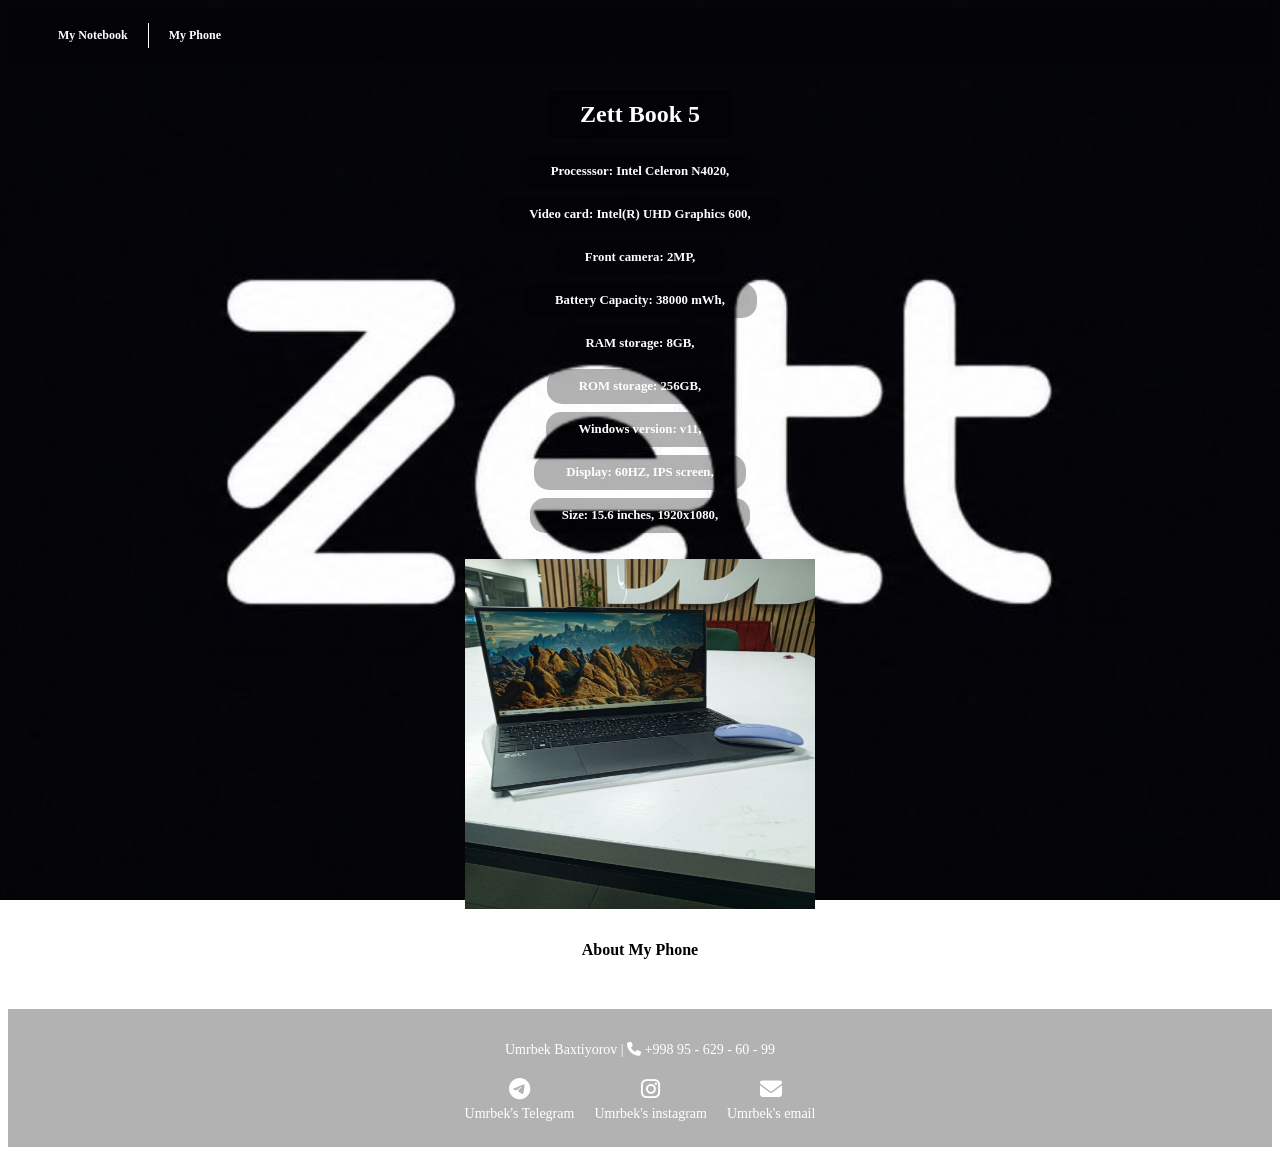
==== index.html @ c7f99877 "sayt frontend" ====
<!DOCTYPE html>
<html>
<head>
  <title>About My Notebook</title>
  <link rel="stylesheet" href="style.css">
  <link rel="stylesheet" href="https://cdnjs.cloudflare.com/ajax/libs/font-awesome/6.5.1/css/all.min.css">
   <link rel="icon" type="image/x-icon" href="/images/favicon.ico">
</head>
<body>

<nav class="navbar">
  <a href="index.html">My Notebook</a>
  <a href="index2.html">My Phone</a>
</nav>

<h3>Zett Book 5</h3>
<p><b>Processsor: Intel Celeron N4020,</b></p>
<p ><b>Video card: Intel(R) UHD Graphics 600,</b></p>
<p><b>Front camera: 2MP,</b></p>
<p><b>Battery Capacity: 38000 mWh,</b></p>
<p><b>RAM storage: 8GB,</b></p>
<p><b>ROM storage: 256GB,</b></p>
<p><b>Windows version: v11,</b></p>
<p><b>Display: 60HZ, IPS screen,</b></p>
<p><b>Size: 15.6 inches, 1920x1080, </b></p>

<br>

<div style="text-align: center;">
<img src = "notebook.jpg" alt = "Zett Book 5" width = "350" height="350">
</div>

<br>

<a href="index2.html" class="button"> About My Phone</a>

<footer>
  <p>Umrbek Baxtiyorov | <i class="fas fa-phone"  ></i> +998 95 - 629 - 60 - 99</p>
  <div class="footer-icons">
    <a href="https://t.me/ubaxtiyorovvv" target="_blank"><i class="fab fa-telegram"></i><span>Umrbek's Telegram</span></a>
    <a href="https://www.instagram.com/u.baxtiyorovvv?igsi=MWw0ZnJsZGI1eGV0Zw==" target="_blank"><i class="fab fa-instagram"></i><span>Umrbek's instagram</span></a>
    <a href="mailto:ubaxtiyorovvv@gmail.com" target="_blank"><i class="fas fa-envelope"></i><span>Umrbek's email</span></a>
  </div>
</footer>

</body>
</html>
---- style.css ----
body{
    text-align: center;
    background-image: url("fon.jpg");
    background-size: cover;
    background-position: center;
    background-repeat: no-repeat;
    background-attachment: fixed;
  }

h3 {
  color: white;
  background-color: rgba(0,0,0,0.3);
  font-family: trebuchet ms;
  font-size: 150%;
  border: 2px solid rgba(0,0,0,0.3);
  border-radius: 5px;
  display: inline-block;
  padding: 8px 30px;
  margin: 8px auto;
    
}

p  {
  color: white;
  background-color: rgba(0,0,0,0.3);
  font-family: trebuchet ms;
  font-size: 80%;
  border: 2px solid rgba(0,0,0,0.0);
  border-radius: 15px;
  display: block;
  width: fit-content;
  padding: 8px 30px;
  margin: 8px auto;
  transition: all 0.5s ease;
  
}

p:hover{
  background-color: rgba(0,0,0,0.3);
  transform: scale(1.22);
  box-shadow: 0 4px 10 px rgba(0,0,0,0.3);
  border-color: white;
}

.navbar{
  display: flex;
  justify-content: flex-start;
  align-items: center;
  gap: 0;
  padding: 15px 30px;
  background-color: rgba(0,0,0,0.3);
  margin-bottom: 20px;
}

.navbar a{
  color: white;
  text-decoration: none;
  font-weight: bold;
  font-size: 12px;
  border: none;
  padding: 5px 20px;
  display: inline;
  
}

.navbar a:hover{
  color:aqua;
  transform: scale(1.1);
  text-shadow: 0 0 8px aqua;
}


.navbar a:not(:last-child){
  border-right: 1px solid white;
}


footer{
  text-align: center;
  padding: 25px 0;
  background-color: rgba(0,0,0,0.3);
  color: white;
  margin-top: 40px;
}

footer p{
  border: none;
  background-color: transparent;
  display: block;
  width: auto;
  color: white;
  font-size: 14px;
  margin: 0 0 12px;
}

.footer-icons {
  display: flex;
  justify-content: center;
  gap: 20px;
}

.footer-icons a{
  display: flex;
  flex-direction: column;
  align-items: center;
  color:white;
  gap: 6px;
  text-decoration: none;
  font-size: 14px;
  border: none;
  padding: 0;
  transition: all 0.2 ease;
}

.footer-icons a i{
    font-size: 22px;
}

.footer-icons a:hover{
  color: aqua;
  transform: scale(1.1);
}

.button{
  display: inline-block;
  background-color: white;
  color: black;
  text-decoration: none;
  padding: 10px 30px;
  border-radius: 30px;
  font-weight: bold;
  border: none;
  transition: all 0.2s ease;
}

.button:hover{
  background-color: aqua;
  transform: scale(1.05);
  box-shadow: 0 4px 10px rgba(0,0,0,0.3);
}

img{
  transition: transform 0.3 s ease;
}

img:hover{
  transform: scale(1.05);
}
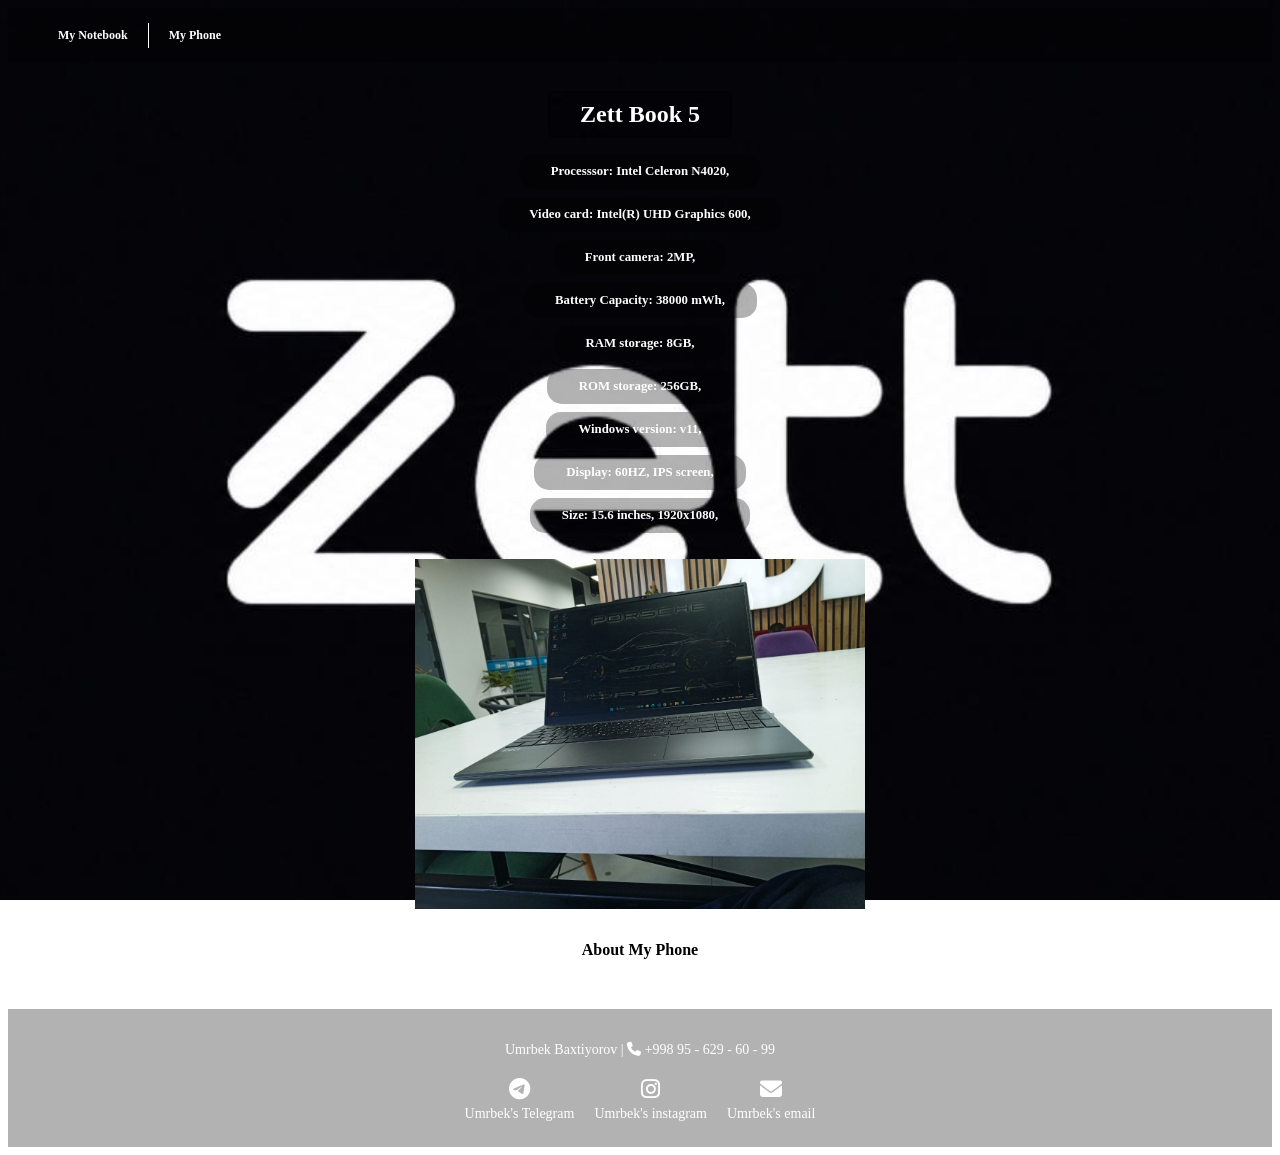
==== commit dcd117a4: "add new notebook picture and updated ndex.html" ====
--- a/index.html
+++ b/index.html
@@ -27,7 +27,7 @@
 <br>
 
 <div style="text-align: center;">
-<img src = "notebook.jpg" alt = "Zett Book 5" width = "350" height="350">
+<img src = "Zett Book 5.jpg" alt = "Zett Book 5" width = "450" height="350">
 </div>
 
 <br>
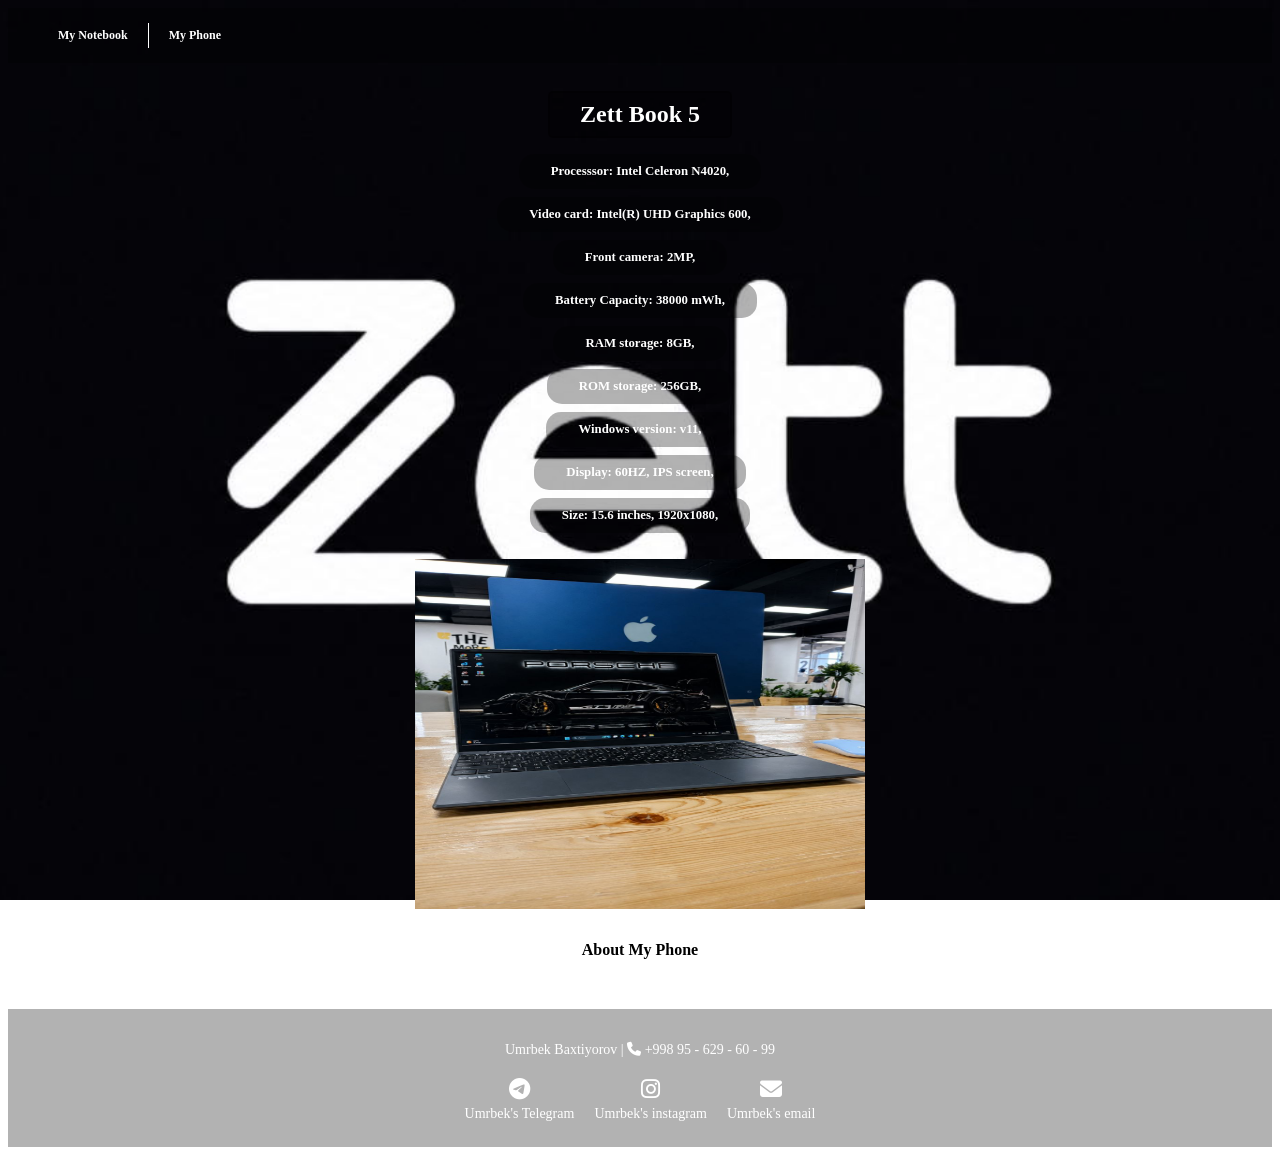
==== commit 05b2f35c: "updated" ====
--- a/index.html
+++ b/index.html
@@ -27,7 +27,7 @@
 <br>
 
 <div style="text-align: center;">
-<img src = "Zett Book 5.jpg" alt = "Zett Book 5" width = "450" height="350">
+<img src = "noutbuk.jpg" alt = "Zett Book 5" width = "450" height="350">
 </div>
 
 <br>
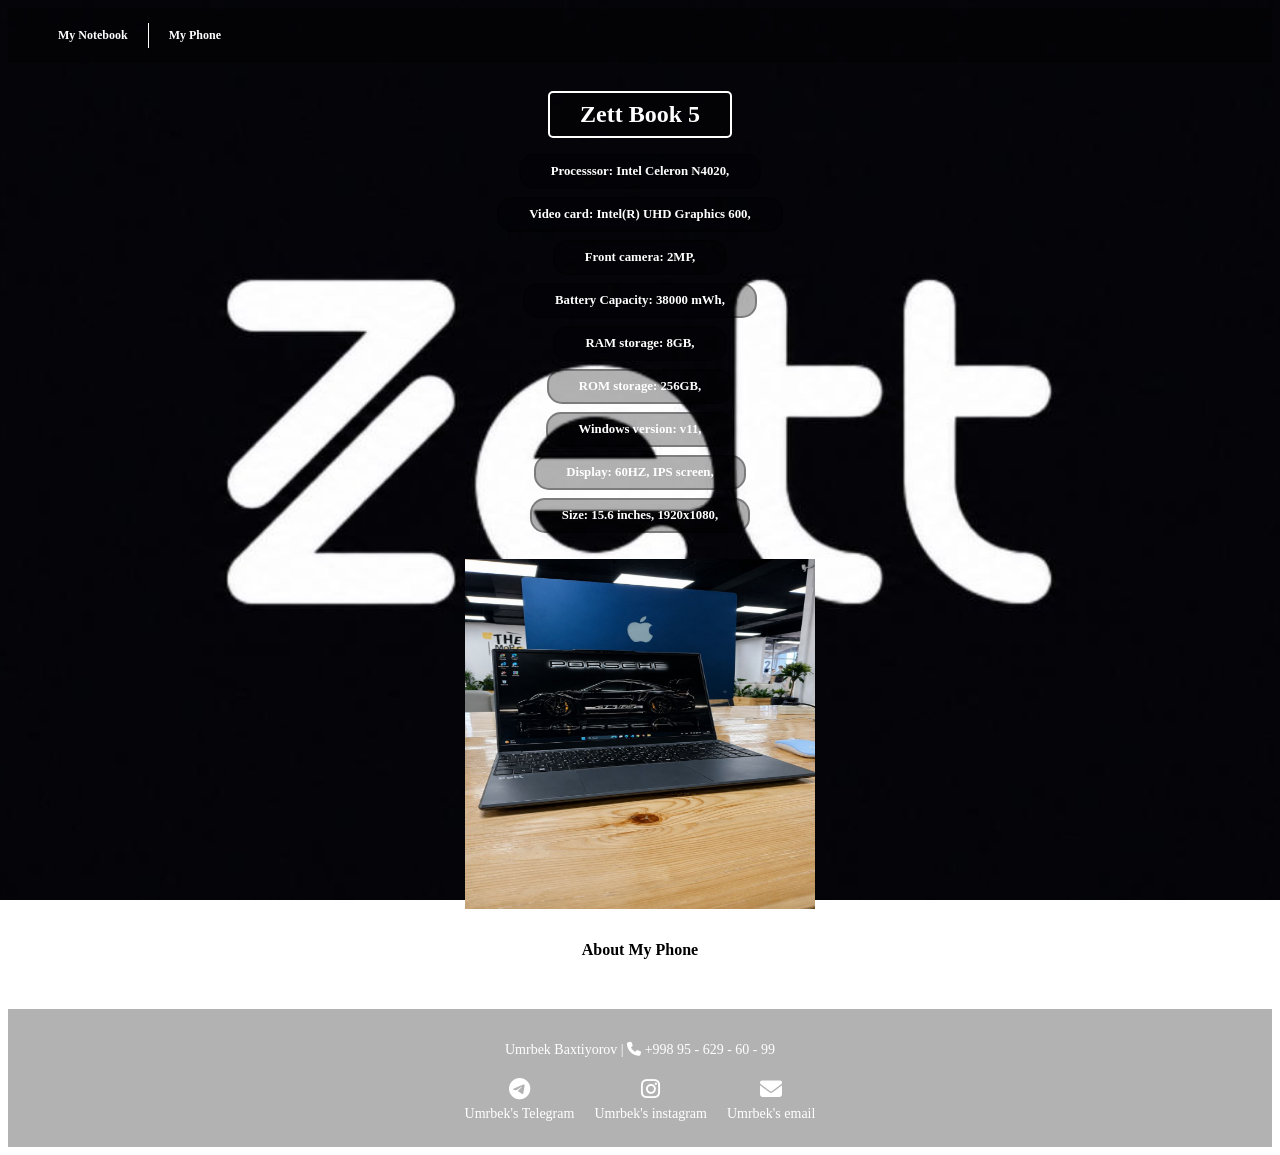
==== commit e25d5087: "updated" ====
--- a/index.html
+++ b/index.html
@@ -27,7 +27,7 @@
 <br>
 
 <div style="text-align: center;">
-<img src = "noutbuk.jpg" alt = "Zett Book 5" width = "450" height="350">
+<img src = "noutbuk.jpg" alt = "Zett Book 5" width = "350" height="350">
 </div>
 
 <br>
--- a/style.css
+++ b/style.css
@@ -12,7 +12,7 @@
   background-color: rgba(0,0,0,0.3);
   font-family: trebuchet ms;
   font-size: 150%;
-  border: 2px solid rgba(0,0,0,0.3);
+  border: 2px solid white;
   border-radius: 5px;
   display: inline-block;
   padding: 8px 30px;
@@ -25,7 +25,7 @@
   background-color: rgba(0,0,0,0.3);
   font-family: trebuchet ms;
   font-size: 80%;
-  border: 2px solid rgba(0,0,0,0.0);
+  border: 2px solid rgba(0,0,0,0.3);
   border-radius: 15px;
   display: block;
   width: fit-content;
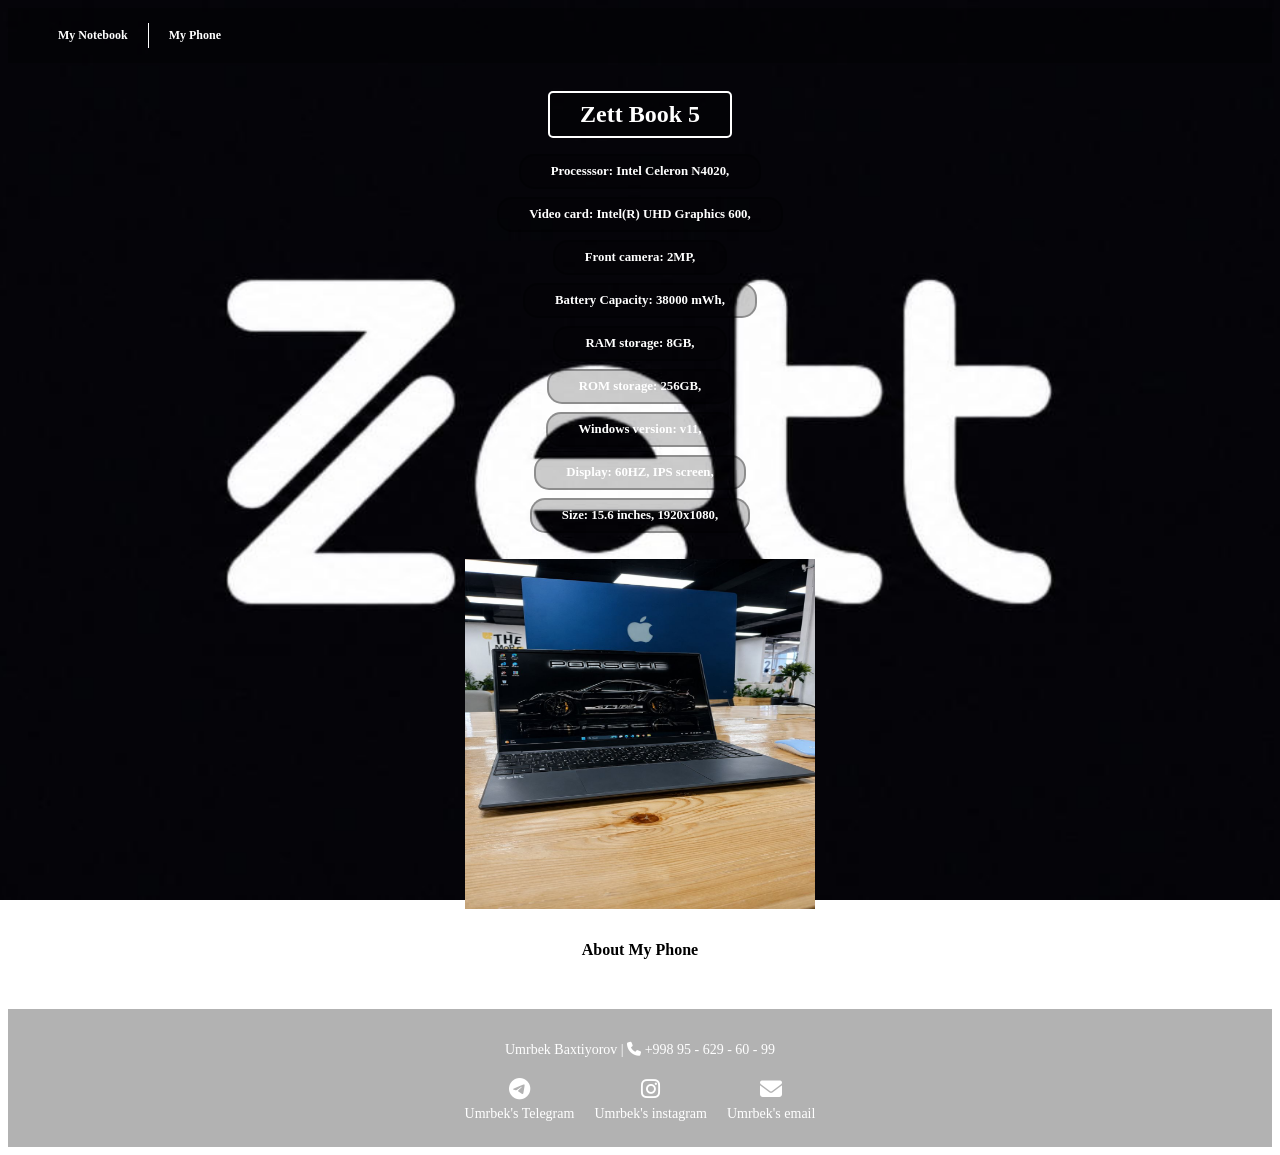
==== commit 9af78272: "sayt frontend" ====
--- a/index.html
+++ b/index.html
@@ -4,7 +4,7 @@
   <title>About My Notebook</title>
   <link rel="stylesheet" href="style.css">
   <link rel="stylesheet" href="https://cdnjs.cloudflare.com/ajax/libs/font-awesome/6.5.1/css/all.min.css">
-   <link rel="icon" type="image/x-icon" href="/images/favicon.ico">
+  <link rel="icon" type="image/x-icon" href="/images/favicon.ico">
 </head>
 <body>
 
@@ -15,7 +15,7 @@
 
 <h3>Zett Book 5</h3>
 <p><b>Processsor: Intel Celeron N4020,</b></p>
-<p ><b>Video card: Intel(R) UHD Graphics 600,</b></p>
+<p><b>Video card: Intel(R) UHD Graphics 600,</b></p>
 <p><b>Front camera: 2MP,</b></p>
 <p><b>Battery Capacity: 38000 mWh,</b></p>
 <p><b>RAM storage: 8GB,</b></p>
--- a/style.css
+++ b/style.css
@@ -22,7 +22,7 @@
 
 p  {
   color: white;
-  background-color: rgba(0,0,0,0.3);
+  background-color: rgba(0,0,0,0.2);
   font-family: trebuchet ms;
   font-size: 80%;
   border: 2px solid rgba(0,0,0,0.3);
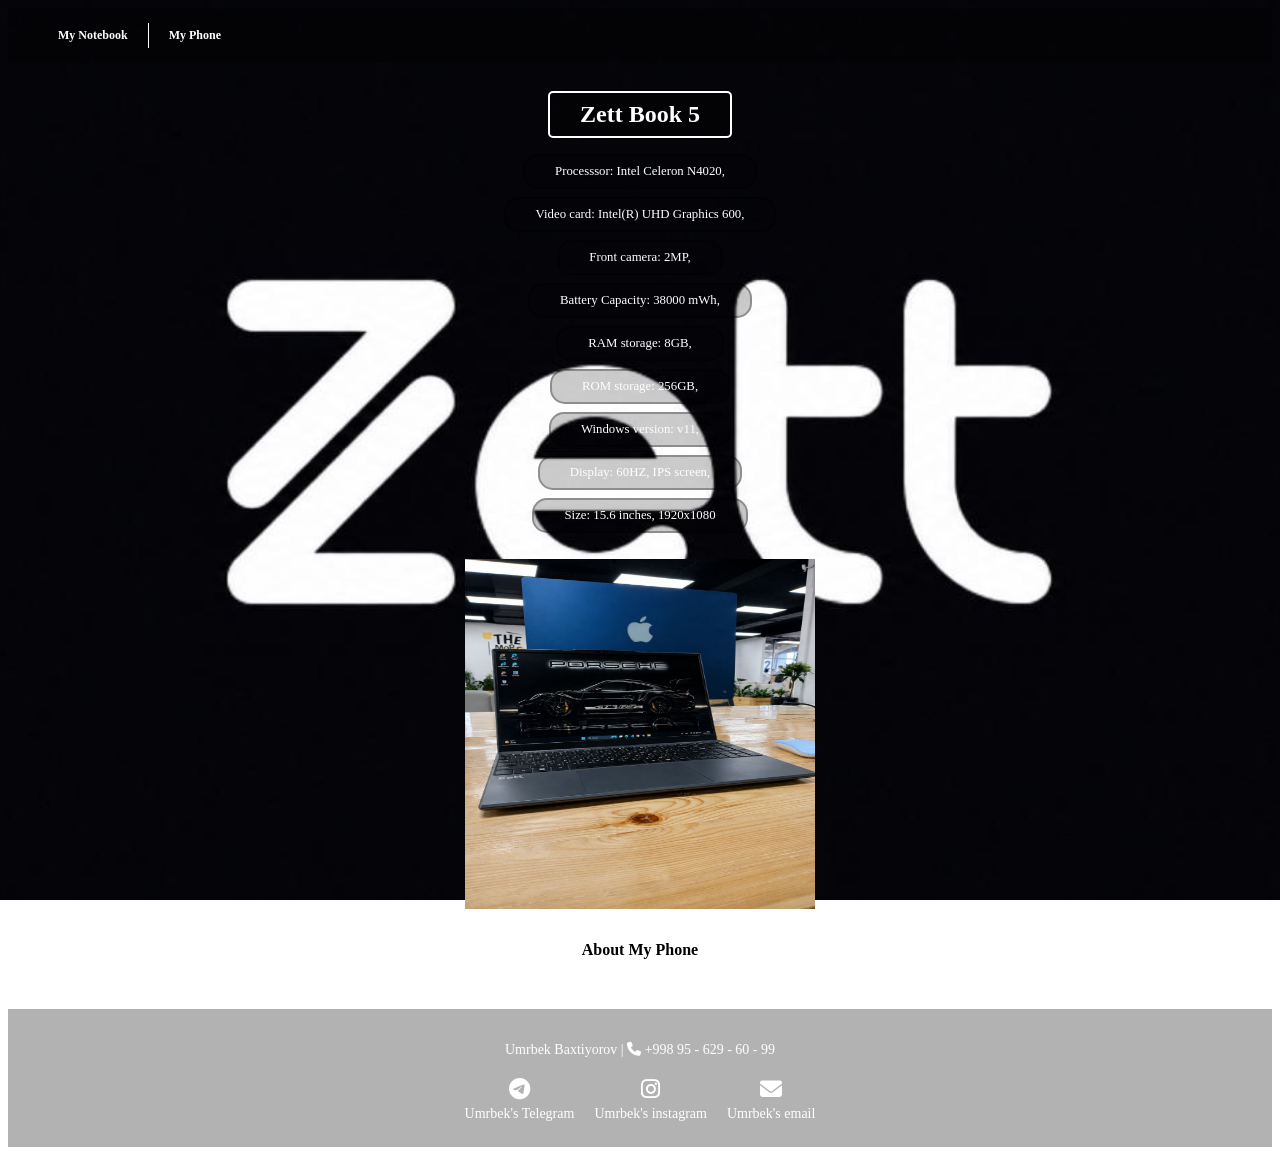
==== commit c913213e: "updated" ====
--- a/index.html
+++ b/index.html
@@ -14,15 +14,15 @@
 </nav>
 
 <h3>Zett Book 5</h3>
-<p><b>Processsor: Intel Celeron N4020,</b></p>
-<p><b>Video card: Intel(R) UHD Graphics 600,</b></p>
-<p><b>Front camera: 2MP,</b></p>
-<p><b>Battery Capacity: 38000 mWh,</b></p>
-<p><b>RAM storage: 8GB,</b></p>
-<p><b>ROM storage: 256GB,</b></p>
-<p><b>Windows version: v11,</b></p>
-<p><b>Display: 60HZ, IPS screen,</b></p>
-<p><b>Size: 15.6 inches, 1920x1080, </b></p>
+<p>Processsor: Intel Celeron N4020,</p>
+<p>Video card: Intel(R) UHD Graphics 600,</p>
+<p>Front camera: 2MP,</p>
+<p>Battery Capacity: 38000 mWh,</p>
+<p>RAM storage: 8GB,</p>
+<p>ROM storage: 256GB,</p>
+<p>Windows version: v11,</p>
+<p>Display: 60HZ, IPS screen,</p>
+<p>Size: 15.6 inches, 1920x1080</p>
 
 <br>
 
